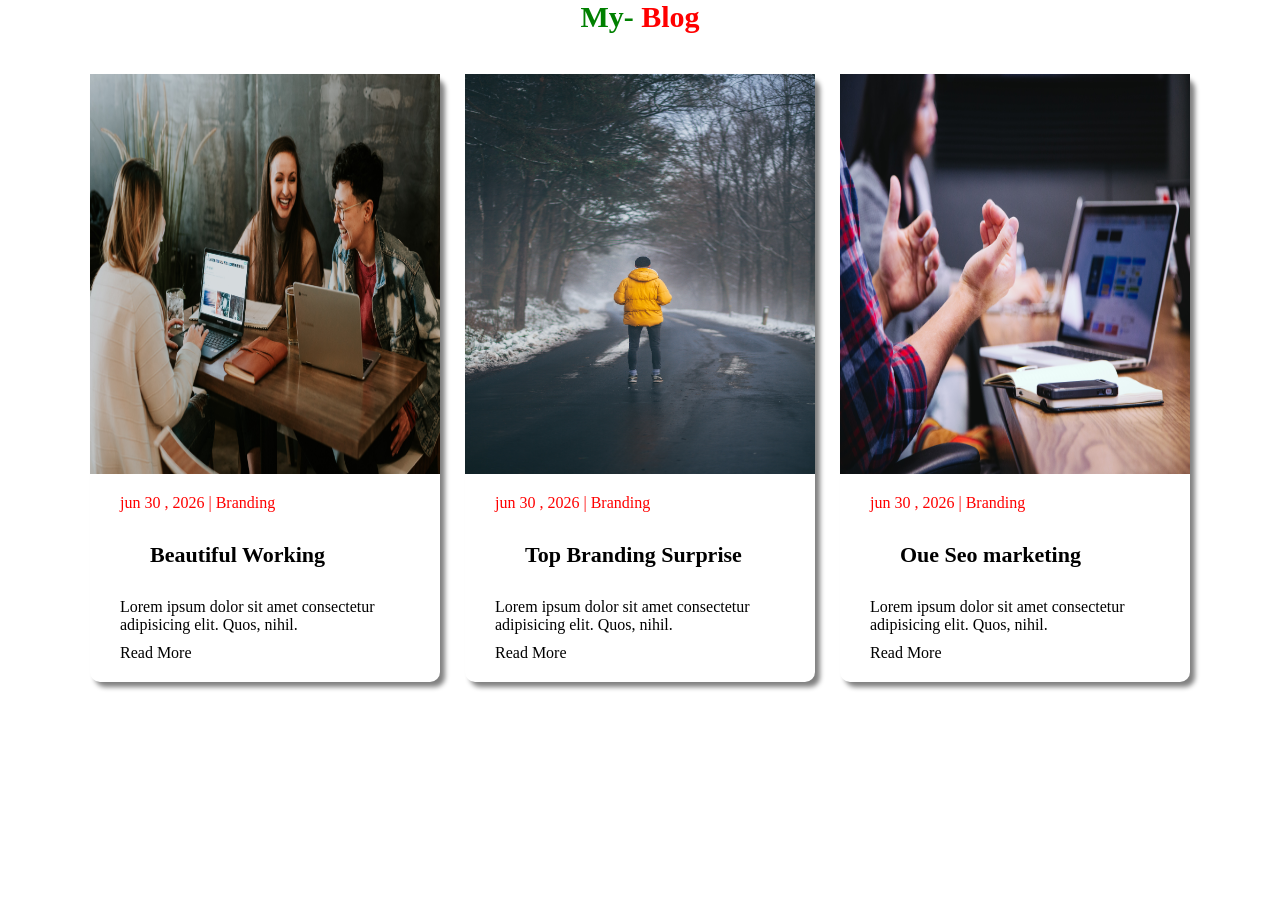
==== extra_pages/blog.html @ 6257da6b "Blogpage" ====
<!DOCTYPE html>
<html lang="en">
<head>
    <meta charset="UTF-8">
    <meta name="viewport" content="width=device-width, initial-scale=1.0">
    <title>Blog page</title>
    <link rel="stylesheet" href="blog.css">
</head>
<body>
    
<article>
    <div id="aritcle-container">
        <h2 class="aritcle-title">My- <span>Blog</span></h2>
        <div id="blog-parent">

            <div class="single-blog">
                <div class="single-img-div">
                    <img src="../images/blog-1.jpg" alt="Blog Image">

                </div>
                <div class="single-text-div">
                    <span>jun 30 , 2026 | Branding</span>
                    <h3>Beautiful Working</h3>
                    <p>Lorem ipsum dolor sit amet consectetur adipisicing elit. Quos, nihil.</p>
                    <a href="#">Read More</a>
                </div>

            </div>
            <div class="single-blog">
                <div class="single-img-div">
                    <img src="../images/blog-2.jpg" alt="Blog Image">

                </div>
                <div class="single-text-div">
                    <span>jun 30 , 2026 | Branding</span>
                    <h3>Top Branding Surprise</h3>
                    <p>Lorem ipsum dolor sit amet consectetur adipisicing elit. Quos, nihil.</p>
                    <a href="#">Read More</a>
                </div>

            </div>
            <div class="single-blog">
                <div class="single-img-div">
                    <img src="../images/blog-3.jpg" alt="Blog Image">

                </div>
                <div class="single-text-div">
                    <span>jun 30 , 2026 | Branding</span>
                    <h3>Oue Seo marketing</h3>
                    <p>Lorem ipsum dolor sit amet consectetur adipisicing elit. Quos, nihil.</p>
                    <a href="#">Read More</a>
                </div>

            </div>
        </div>

    </div>
</article>
</body>
</html>
---- extra_pages/blog.css ----
*{
    margin: 0;
    padding: 0;
}

#aritcle-container{
    width: 1100px;
    margin: 0 auto;

}

#blog-parent{
    display: grid;
    grid-template-columns: repeat(3,1fr);
    grid-gap: 25px;
    margin-bottom: 100px;

}
.single-img-div{
    height: 400px;
}
.single-img-div img{
    height: 100%;
    width: 100%;
}

.aritcle-title{
    color: green;
    font-size: 30px;
    text-align: center;
   
    margin-bottom: 40px;
}
.aritcle-title span{
    color: red;

}
.single-blog{
    box-shadow: 5px 5px 5px gray;
    border-radius: 10px;
}
.single-text-div{
    padding: 20px 30px;
}
.single-text-div span{
    color: red;
}
.single-text-div h3{
    font-size: 22px;
    margin:30px

}
.single-text-div a{
    text-decoration: none;
    margin-top: 10px;
    display: inline-block;
    color: black;
}
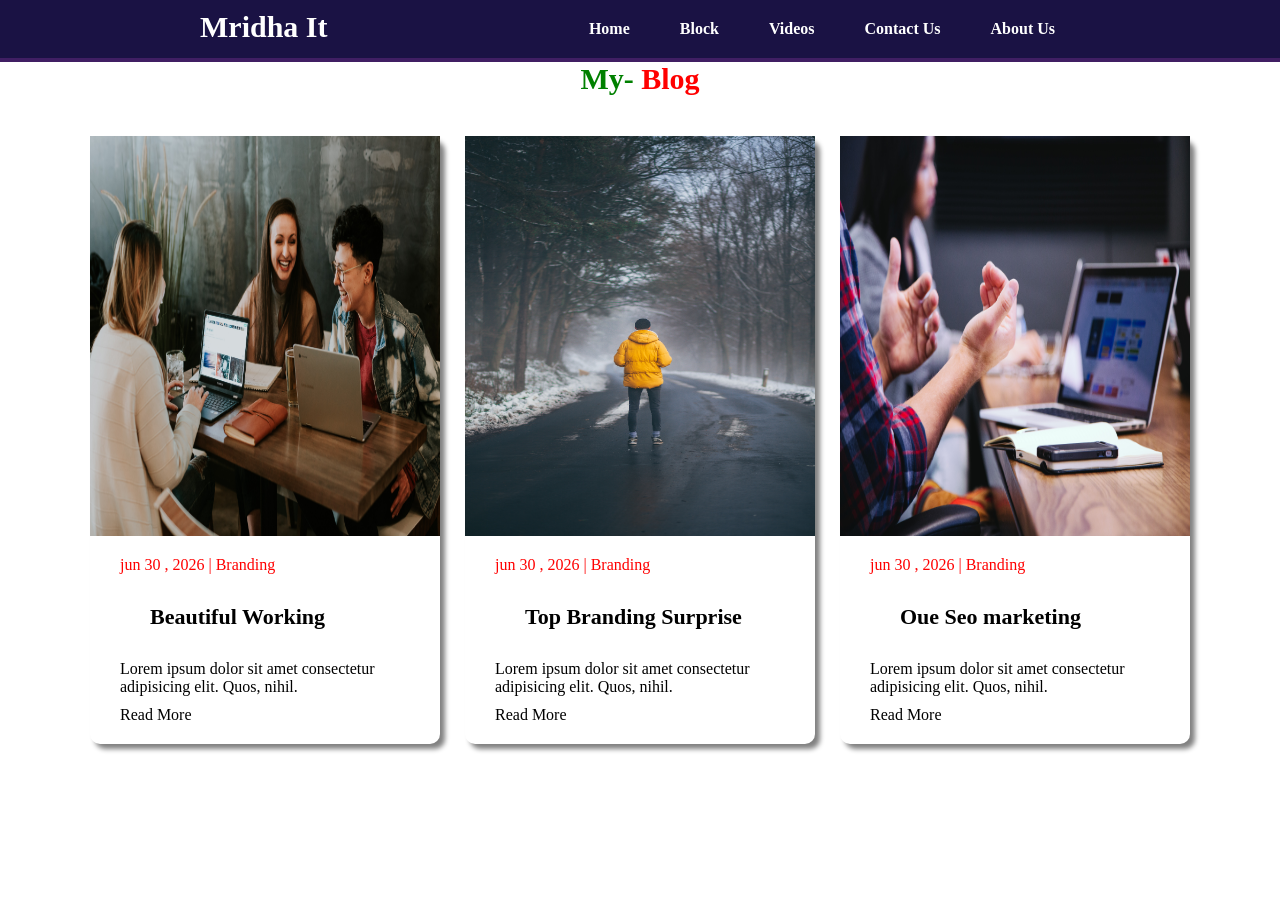
==== commit 350f1406: "navigation-add-blog-page" ====
--- a/extra_pages/blog.html
+++ b/extra_pages/blog.html
@@ -8,7 +8,24 @@
 </head>
 <body>
     
-<article>
+
+ <nav>
+
+        <div>
+            <h2>Mridha It</h2>
+
+        </div>
+        <ul>
+            <li><a href="../index.html">Home</a></li>
+            <li><a href="extra_pages/blog.html">Block</a></li>
+            <li><a href="#">Videos</a></li>
+            <li><a href="#">Contact Us</a></li>
+            <li><a href="#">About Us</a></li>
+
+        </ul>
+
+    </nav>
+    <article>
     <div id="aritcle-container">
         <h2 class="aritcle-title">My- <span>Blog</span></h2>
         <div id="blog-parent">
--- a/extra_pages/blog.css
+++ b/extra_pages/blog.css
@@ -2,6 +2,47 @@
     margin: 0;
     padding: 0;
 }
+/* 
+navigation css code */
+
+nav{
+    display: flex;
+    justify-content: space-between;
+    background-color: #1A1244;
+    padding: 10px 200px;
+    border-bottom: 4px solid #401E63;
+    position: sticky;
+    top: 0;
+    
+}
+nav ul{
+    display: flex;
+}
+nav ul li{
+    list-style: none;
+    margin: 10px 5px;
+}
+nav ul li a{
+    text-decoration: none;
+    color: white;
+    font-weight: bold;
+   
+    padding:10px 20px ;
+    transition: 0.5s;
+
+}
+nav ul li a:hover{
+    background-color: black;
+    color: red;
+    border-radius:5px ;
+
+} 
+nav div {
+    color: white;
+    font-size: 20px;
+    font-size: 20px;
+}
+/* navigation css finished */
 
 #aritcle-container{
     width: 1100px;
